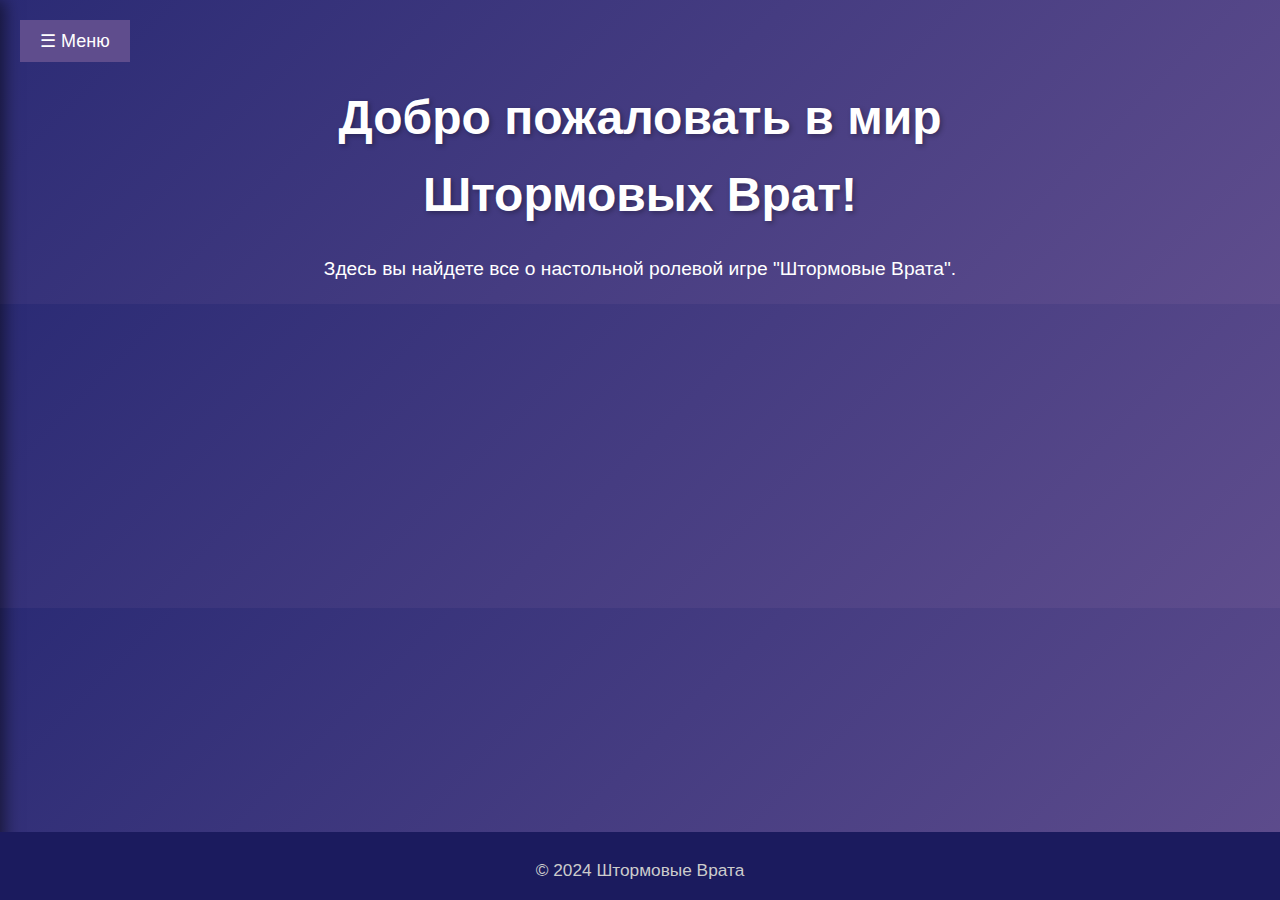
==== index.html @ 83622a42 "Update index.html" ====
<!DOCTYPE html>
<html lang="ru">
<head>
    <meta charset="UTF-8">
    <meta name="viewport" content="width=device-width, initial-scale=1.0">
    <meta http-equiv="X-UA-Compatible" content="ie=edge">
    <title>Штормовые Врата</title>
    <link rel="stylesheet" href="styles.css?v=20241210">
</head>
<body>
    <!-- Боковая панель -->
    <div id="side-menu">
        <div class="menu-header">
            <h2>Меню</h2>
        </div>
        <ul>
            <li><a href="#">Главная</a></li>
            <li><a href="#">О нас</a></li>
            <li><a href="#">Правила игры</a></li>
            <li><a href="#">Контакты</a></li>
        </ul>
    </div>

    <!-- Основной контент -->
    <div id="content">
        <button id="menu-toggle" onclick="toggleMenu()">☰ Меню</button>
        <div class="main-content">
            <h1>Добро пожаловать в мир Штормовых Врат!</h1>
            <p>Здесь вы найдете все о настольной ролевой игре "Штормовые Врата".</p>
        </div>
    </div>

    <!-- Футер -->
    <footer>
        <p>&copy; 2024 Штормовые Врата</p>
    </footer>

    <script>
        // Функция для открытия меню
        function toggleMenu() {
            const menu = document.getElementById("side-menu");
            menu.classList.toggle("open");
        }
    </script>
</body>
</html>
---- styles.css ----
/* Общие стили */
* {
    margin: 0;
    padding: 0;
    box-sizing: border-box;
}

body {
    font-family: 'Arial', sans-serif;
    background: linear-gradient(135deg, #2b2b75, #5f4d8d);
    color: white;
    line-height: 1.6;
    transition: background 0.3s ease;
    overflow-x: hidden;
}

/* Боковая панель */
#side-menu {
    width: 250px;
    position: fixed;
    top: 0;
    left: -250px;
    height: 100%;
    background: linear-gradient(to bottom, #0d0d30, #1b1b5e);
    overflow-x: hidden;
    transition: 0.3s;
    padding-top: 60px;
    box-shadow: 5px 0 15px rgba(0, 0, 0, 0.5);
}

#side-menu.open {
    left: 0;
}

#side-menu .menu-header {
    padding: 10px 20px;
    background: #1b1b5e;
    text-align: center;
    font-size: 1.5em;
    color: #ddd;
    letter-spacing: 2px;
    text-transform: uppercase;
}

#side-menu ul {
    list-style-type: none;
    margin-top: 20px;
}

#side-menu ul li {
    padding: 15px 25px;
    text-align: center;
    transition: background-color 0.3s ease;
}

#side-menu ul li a {
    color: white;
    text-decoration: none;
    display: block;
    font-size: 1.2em;
}

#side-menu ul li:hover {
    background-color: #4a3b7d;
}

/* Основной контент */
#content {
    padding: 20px;
    margin-left: 0;
    transition: margin-left 0.3s;
}

#menu-toggle {
    background-color: #5f4d8d;
    color: white;
    border: none;
    padding: 10px 20px;
    font-size: 18px;
    cursor: pointer;
    position: absolute;
    top: 20px;
    left: 20px;
    transition: transform 0.3s ease;
}

#menu-toggle:hover {
    background-color: #9e8bbb;
    transform: scale(1.1);
}

#menu-toggle:focus {
    outline: none;
}

/* Основной контент */
.main-content {
    max-width: 800px;
    margin: 0 auto;
    padding-top: 60px;
    text-align: center;
}

h1 {
    font-size: 3em;
    margin-bottom: 20px;
    text-shadow: 2px 2px 5px rgba(0, 0, 0, 0.3);
}

p {
    font-size: 1.2em;
    line-height: 1.6;
    margin-top: 10px;
}

/* Футер */
footer {
    text-align: center;
    padding: 15px;
    position: fixed;
    bottom: 0;
    width: 100%;
    background: #1b1b5e;
    color: #ccc;
    font-size: 0.9em;
}

/* Анимации */
@keyframes glow {
    0% {
        text-shadow: 0 0 5px #fff, 0 0 10px #fff, 0 0 15px #ff00ff, 0 0 20px #ff00ff;
    }
    50% {
        text-shadow: 0 0 10px #fff, 0 0 20px #ff00ff, 0 0 30px #ff00ff, 0 0 40px #ff00ff;
    }
    100% {
        text-shadow: 0 0 5px #fff, 0 0 10px #fff, 0 0 15px #ff00ff, 0 0 20px #ff00ff;
    }
}

h1 {
    animation: glow 1.5s ease-in-out infinite;
}
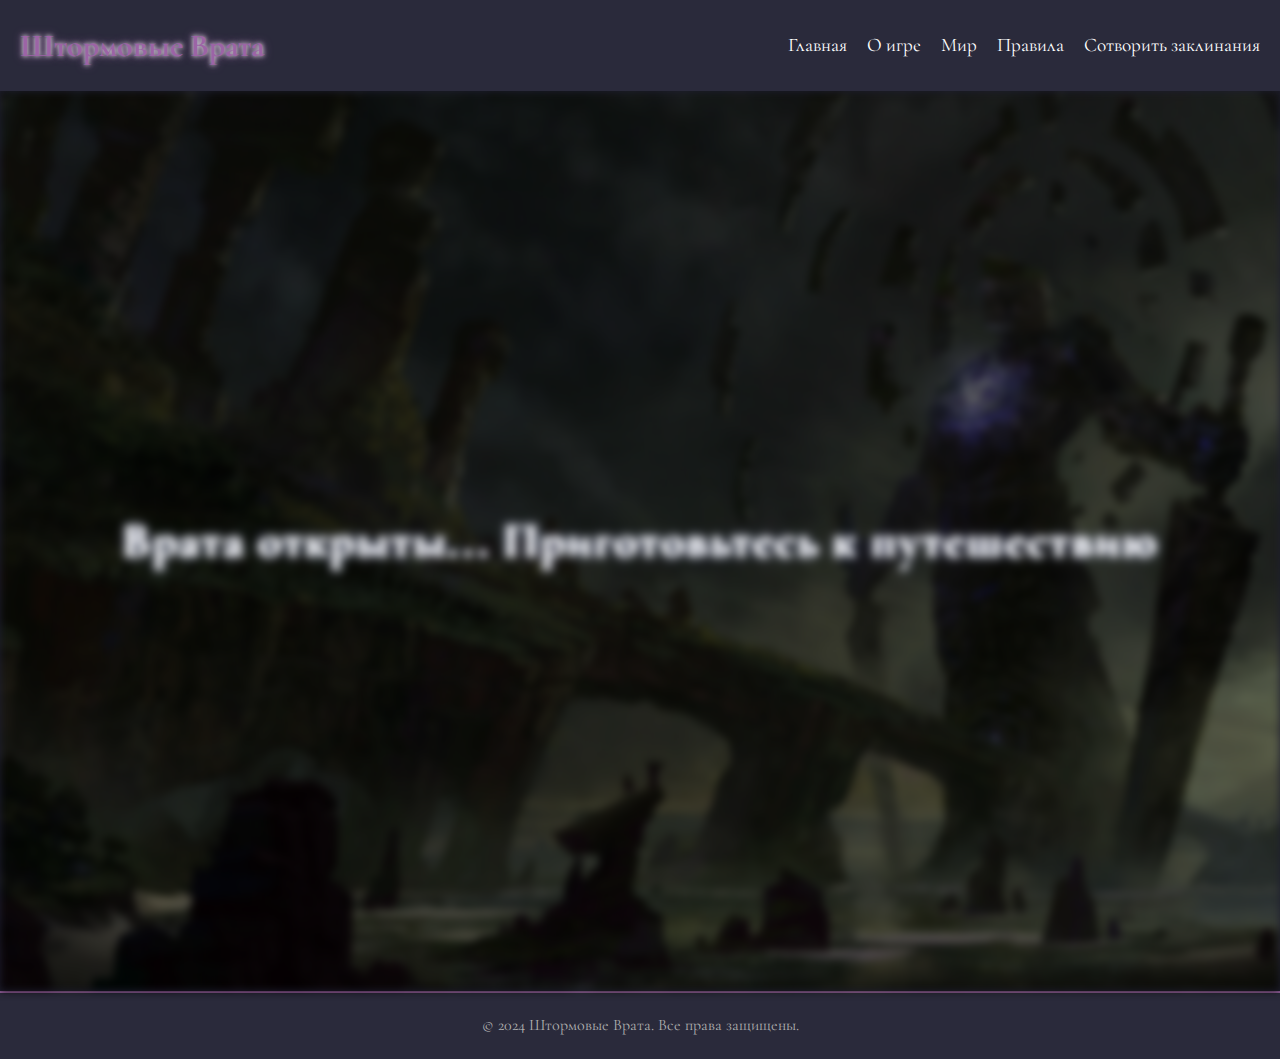
==== commit 04e75708: "Add files via upload" ====
--- a/index.html
+++ b/index.html
@@ -1,46 +1,37 @@
-<!DOCTYPE html>
-<html lang="ru">
-<head>
-    <meta charset="UTF-8">
-    <meta name="viewport" content="width=device-width, initial-scale=1.0">
-    <meta http-equiv="X-UA-Compatible" content="ie=edge">
-    <title>Штормовые Врата</title>
-    <link rel="stylesheet" href="styles.css?v=20241210">
-</head>
-<body>
-    <!-- Боковая панель -->
-    <div id="side-menu">
-        <div class="menu-header">
-            <h2>Меню</h2>
-        </div>
-        <ul>
-            <li><a href="#">Главная</a></li>
-            <li><a href="#">О нас</a></li>
-            <li><a href="#">Правила игры</a></li>
-            <li><a href="#">Контакты</a></li>
-        </ul>
-    </div>
-
-    <!-- Основной контент -->
-    <div id="content">
-        <button id="menu-toggle" onclick="toggleMenu()">☰ Меню</button>
-        <div class="main-content">
-            <h1>Добро пожаловать в мир Штормовых Врат!</h1>
-            <p>Здесь вы найдете все о настольной ролевой игре "Штормовые Врата".</p>
-        </div>
-    </div>
-
-    <!-- Футер -->
-    <footer>
-        <p>&copy; 2024 Штормовые Врата</p>
-    </footer>
-
-    <script>
-        // Функция для открытия меню
-        function toggleMenu() {
-            const menu = document.getElementById("side-menu");
-            menu.classList.toggle("open");
-        }
-    </script>
-</body>
-</html>
+<!DOCTYPE html>
+<html lang="ru">
+<head>
+    <meta charset="UTF-8">
+    <meta name="viewport" content="width=device-width, initial-scale=1.0">
+    <meta http-equiv="X-UA-Compatible" content="ie=edge">
+    <title>Штормовые Врата</title>
+    <link href="https://fonts.googleapis.com/css2?family=Cormorant+Garamond&display=swap" rel="stylesheet">
+    <link rel="stylesheet" href="styles.css">
+</head>
+<body>
+    <header>
+        <div class="logo">
+            <h1>Штормовые Врата</h1>
+        </div>
+        <nav>
+            <ul>
+                <li><a href="#">Главная</a></li>
+                <li><a href="#">О игре</a></li>
+                <li><a href="#">Мир</a></li>
+                <li><a href="#">Правила</a></li>
+                <li><a href="pages/spellcasting.html">Сотворить заклинания</a></li> <!-- Ссылка с учетом папки "pages" -->
+            </ul>
+        </nav>
+    </header>
+
+    <section class="hero">
+        <div class="overlay">
+            <h2>Врата открыты... Приготовьтесь к путешествию</h2>
+        </div>
+    </section>
+
+    <footer>
+        <p>&copy; 2024 Штормовые Врата. Все права защищены.</p>
+    </footer>
+</body>
+</html>
--- a/styles.css
+++ b/styles.css
@@ -1,143 +1,132 @@
-/* Общие стили */
-* {
-    margin: 0;
-    padding: 0;
-    box-sizing: border-box;
-}
-
-body {
-    font-family: 'Arial', sans-serif;
-    background: linear-gradient(135deg, #2b2b75, #5f4d8d);
-    color: white;
-    line-height: 1.6;
-    transition: background 0.3s ease;
-    overflow-x: hidden;
-}
-
-/* Боковая панель */
-#side-menu {
-    width: 250px;
-    position: fixed;
-    top: 0;
-    left: -250px;
-    height: 100%;
-    background: linear-gradient(to bottom, #0d0d30, #1b1b5e);
-    overflow-x: hidden;
-    transition: 0.3s;
-    padding-top: 60px;
-    box-shadow: 5px 0 15px rgba(0, 0, 0, 0.5);
-}
-
-#side-menu.open {
-    left: 0;
-}
-
-#side-menu .menu-header {
-    padding: 10px 20px;
-    background: #1b1b5e;
-    text-align: center;
-    font-size: 1.5em;
-    color: #ddd;
-    letter-spacing: 2px;
-    text-transform: uppercase;
-}
-
-#side-menu ul {
-    list-style-type: none;
-    margin-top: 20px;
-}
-
-#side-menu ul li {
-    padding: 15px 25px;
-    text-align: center;
-    transition: background-color 0.3s ease;
-}
-
-#side-menu ul li a {
-    color: white;
-    text-decoration: none;
-    display: block;
-    font-size: 1.2em;
-}
-
-#side-menu ul li:hover {
-    background-color: #4a3b7d;
-}
-
-/* Основной контент */
-#content {
-    padding: 20px;
-    margin-left: 0;
-    transition: margin-left 0.3s;
-}
-
-#menu-toggle {
-    background-color: #5f4d8d;
-    color: white;
-    border: none;
-    padding: 10px 20px;
-    font-size: 18px;
-    cursor: pointer;
-    position: absolute;
-    top: 20px;
-    left: 20px;
-    transition: transform 0.3s ease;
-}
-
-#menu-toggle:hover {
-    background-color: #9e8bbb;
-    transform: scale(1.1);
-}
-
-#menu-toggle:focus {
-    outline: none;
-}
-
-/* Основной контент */
-.main-content {
-    max-width: 800px;
-    margin: 0 auto;
-    padding-top: 60px;
-    text-align: center;
-}
-
-h1 {
-    font-size: 3em;
-    margin-bottom: 20px;
-    text-shadow: 2px 2px 5px rgba(0, 0, 0, 0.3);
-}
-
-p {
-    font-size: 1.2em;
-    line-height: 1.6;
-    margin-top: 10px;
-}
-
-/* Футер */
-footer {
-    text-align: center;
-    padding: 15px;
-    position: fixed;
-    bottom: 0;
-    width: 100%;
-    background: #1b1b5e;
-    color: #ccc;
-    font-size: 0.9em;
-}
-
-/* Анимации */
-@keyframes glow {
-    0% {
-        text-shadow: 0 0 5px #fff, 0 0 10px #fff, 0 0 15px #ff00ff, 0 0 20px #ff00ff;
-    }
-    50% {
-        text-shadow: 0 0 10px #fff, 0 0 20px #ff00ff, 0 0 30px #ff00ff, 0 0 40px #ff00ff;
-    }
-    100% {
-        text-shadow: 0 0 5px #fff, 0 0 10px #fff, 0 0 15px #ff00ff, 0 0 20px #ff00ff;
-    }
-}
-
-h1 {
-    animation: glow 1.5s ease-in-out infinite;
-}
+/* Общие стили */
+* {
+    margin: 0;
+    padding: 0;
+    box-sizing: border-box;
+}
+
+body {
+    font-family: 'Cormorant Garamond', serif;
+    background-color: #1e1e2f;
+    color: #e0e0e0;
+    line-height: 1.6;
+}
+
+a {
+    text-decoration: none;
+    color: #d1b1e0;
+}
+
+a:hover {
+    color: #a8b5f3;
+}
+
+/* Заголовок и меню */
+header {
+    background-color: #2a2a3b;
+    display: flex;
+    justify-content: space-between;
+    padding: 20px;
+    align-items: center;
+    position: relative;
+    z-index: 10;
+}
+
+header .logo h1 {
+    font-size: 2rem;
+    color: #9c64a6;
+    text-shadow: 0 0 5px #ffffff, 0 0 10px #9c64a6;
+}
+
+nav ul {
+    list-style: none;
+    display: flex;
+    gap: 20px;
+}
+
+nav ul li {
+    position: relative;
+}
+
+nav ul li::after {
+    content: "";
+    position: absolute;
+    bottom: -5px;
+    left: 0;
+    width: 100%;
+    height: 2px;
+    background-color: #9c64a6;
+    transform: scaleX(0);
+    transition: transform 0.3s ease-in-out;
+}
+
+nav ul li:hover::after {
+    transform: scaleX(1);
+}
+
+nav a {
+    color: #fff;
+    font-size: 1.2rem;
+    transition: color 0.3s ease;
+}
+
+nav a:hover {
+    color: #9c64a6;
+}
+
+/* Главная секция с фоном-картинкой bg.png и эффектом свечения */
+.hero {
+    height: 100vh;
+    background-image: url('bg.png'); /* Ссылка на файл bg.png */
+    background-size: cover; /* Картинка занимает весь экран */
+    background-position: center center; /* Центрирование картинки */
+    position: relative;
+    filter: blur(4px); /* Размытие фона */
+    animation: gradientPulse 20s ease-in-out infinite; /* Медленное дыхание света */
+}
+
+/* Полупрозрачная наложенная область */
+.hero .overlay {
+    position: absolute;
+    top: 0;
+    left: 0;
+    right: 0;
+    bottom: 0;
+    background: rgba(0, 0, 0, 0.6); /* Прозрачность для темного наложения */
+    display: flex;
+    justify-content: center;
+    align-items: center;
+    color: #fff;
+    text-shadow: 0 0 5px #ffffff, 0 0 10px #a8b5f3;
+}
+
+.hero h2 {
+    font-size: 3rem;
+    text-align: center;
+    margin: 0;
+    font-weight: 700;
+    letter-spacing: 2px;
+}
+
+/* Эффект свечения фона с более медленным движением */
+@keyframes gradientPulse {
+    0% {
+        filter: brightness(1.1); /* Немного увеличенная яркость */
+    }
+    50% {
+        filter: brightness(0.7); /* Яркость уменьшается */
+    }
+    100% {
+        filter: brightness(1.1); /* Яркость возвращается к увеличенному уровню */
+    }
+}
+
+/* Подвал */
+footer {
+    background-color: #2a2a3b;
+    padding: 20px;
+    text-align: center;
+    color: #b0b0b0;
+    font-size: 1rem;
+    border-top: 2px solid #9c64a6;
+}
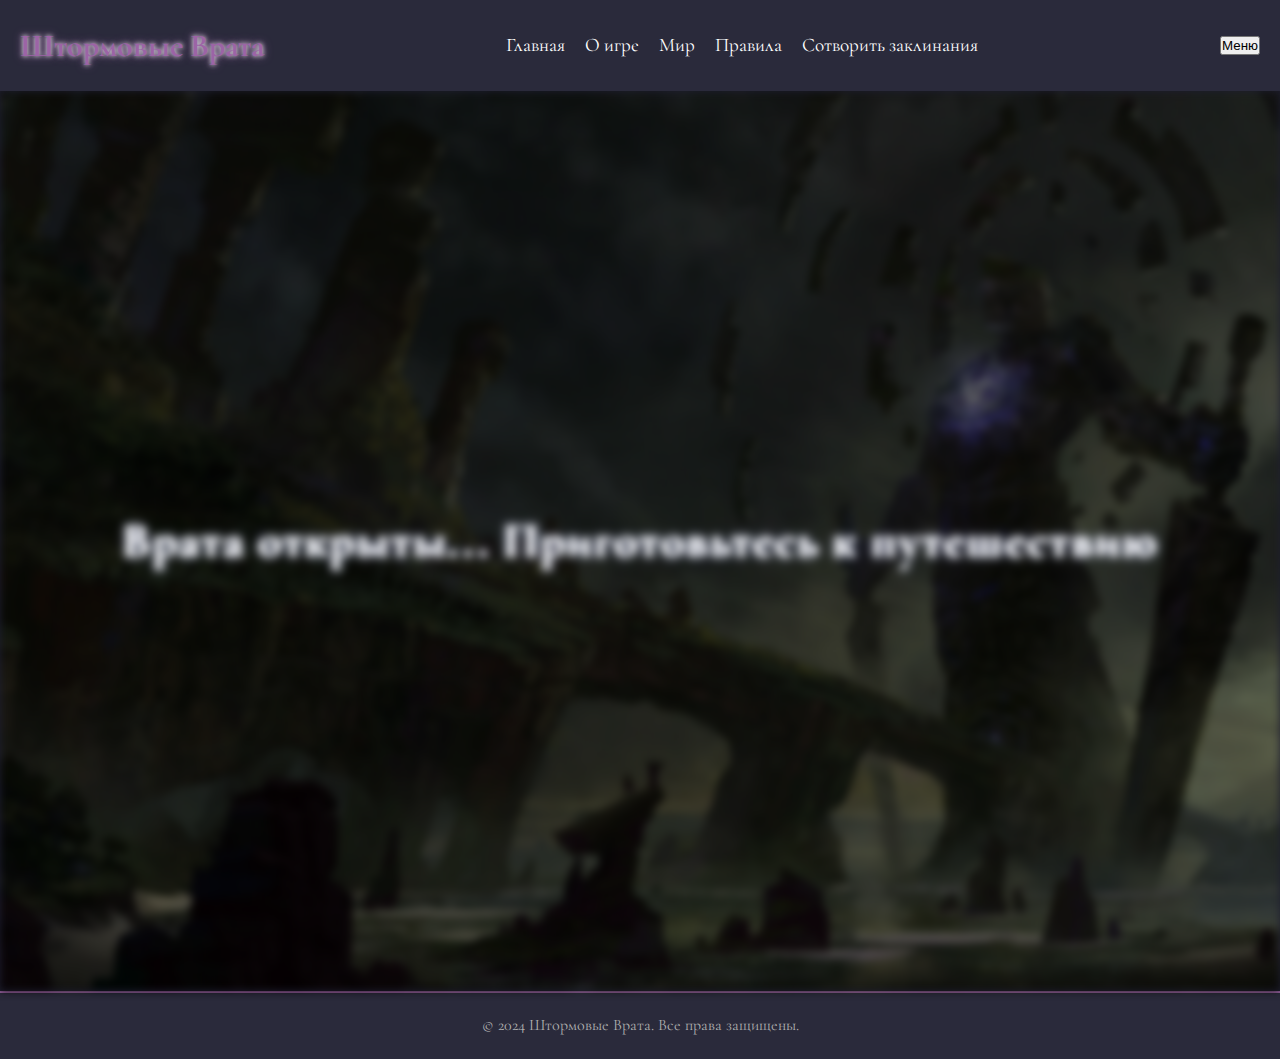
==== commit 99ac0086: "Add files via upload" ====
--- a/index.html
+++ b/index.html
@@ -6,7 +6,16 @@
     <meta http-equiv="X-UA-Compatible" content="ie=edge">
     <title>Штормовые Врата</title>
     <link href="https://fonts.googleapis.com/css2?family=Cormorant+Garamond&display=swap" rel="stylesheet">
-    <link rel="stylesheet" href="styles.css">
+    <script>
+        // Определяем устройство и подключаем соответствующий CSS
+        (function() {
+            const isMobile = window.matchMedia("(max-width: 768px)").matches;
+            const link = document.createElement('link');
+            link.rel = 'stylesheet';
+            link.href = isMobile ? 'mobile-styles.css' : 'styles.css';
+            document.head.appendChild(link);
+        })();
+    </script>
 </head>
 <body>
     <header>
@@ -19,7 +28,7 @@
                 <li><a href="#">О игре</a></li>
                 <li><a href="#">Мир</a></li>
                 <li><a href="#">Правила</a></li>
-                <li><a href="pages/spellcasting.html">Сотворить заклинания</a></li> <!-- Ссылка с учетом папки "pages" -->
+                <li><a href="pages/spellcasting.html">Сотворить заклинания</a></li>
             </ul>
         </nav>
     </header>
@@ -33,5 +42,7 @@
     <footer>
         <p>&copy; 2024 Штормовые Врата. Все права защищены.</p>
     </footer>
+
+    <script src="mbldsgn.js"></script>
 </body>
 </html>
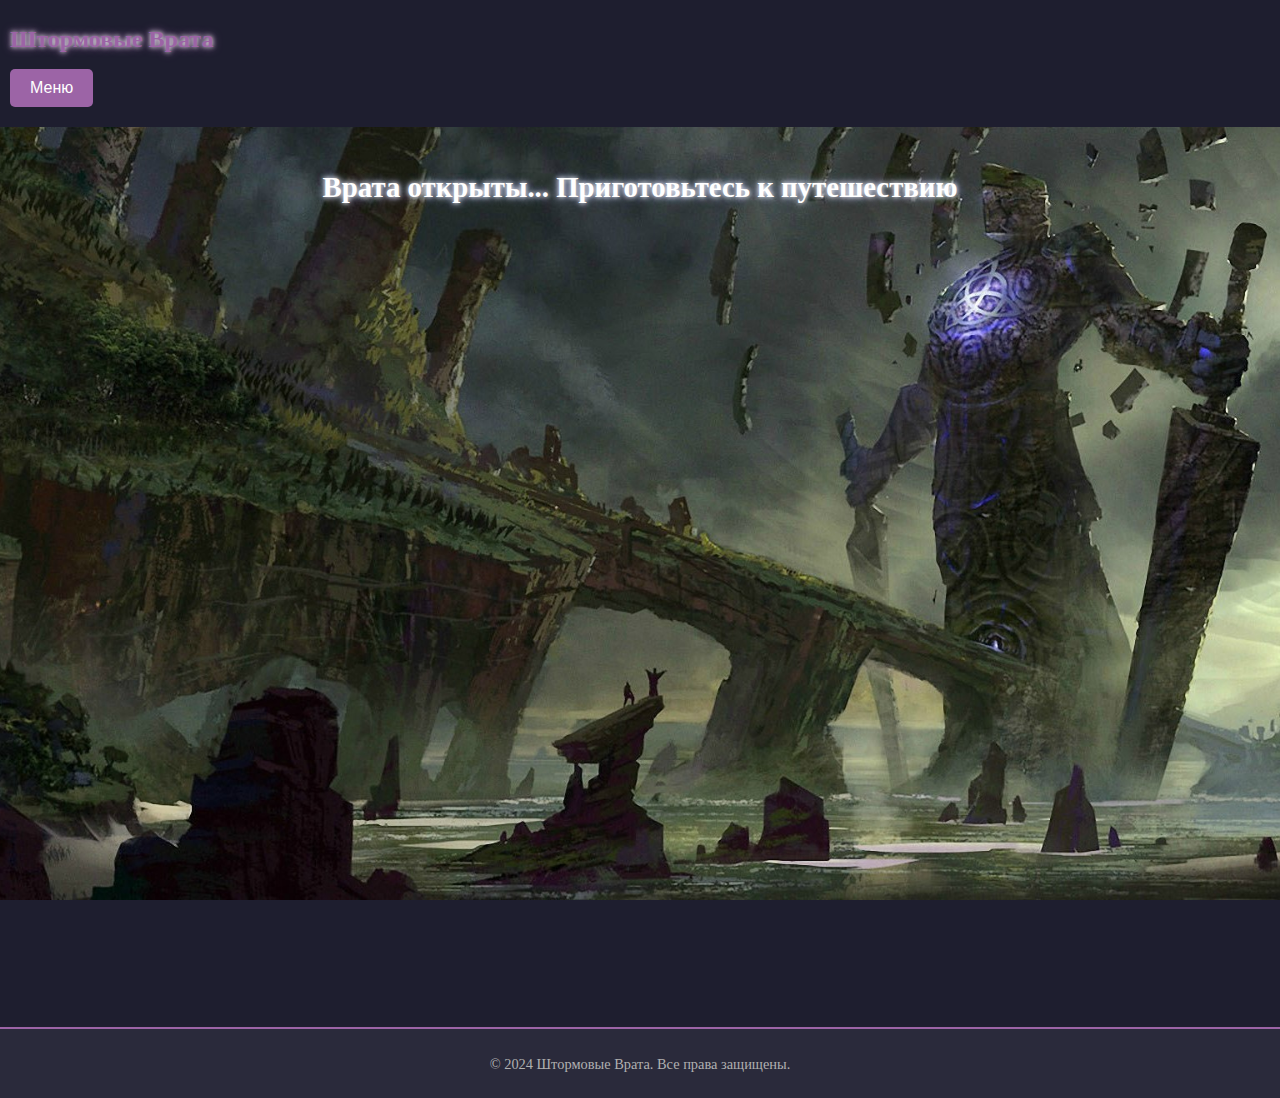
==== commit 18698e40: "Add files via upload" ====
--- a/index.html
+++ b/index.html
@@ -16,6 +16,7 @@
             document.head.appendChild(link);
         })();
     </script>
+<script src="parallax.js" defer></script>
 </head>
 <body>
     <header>
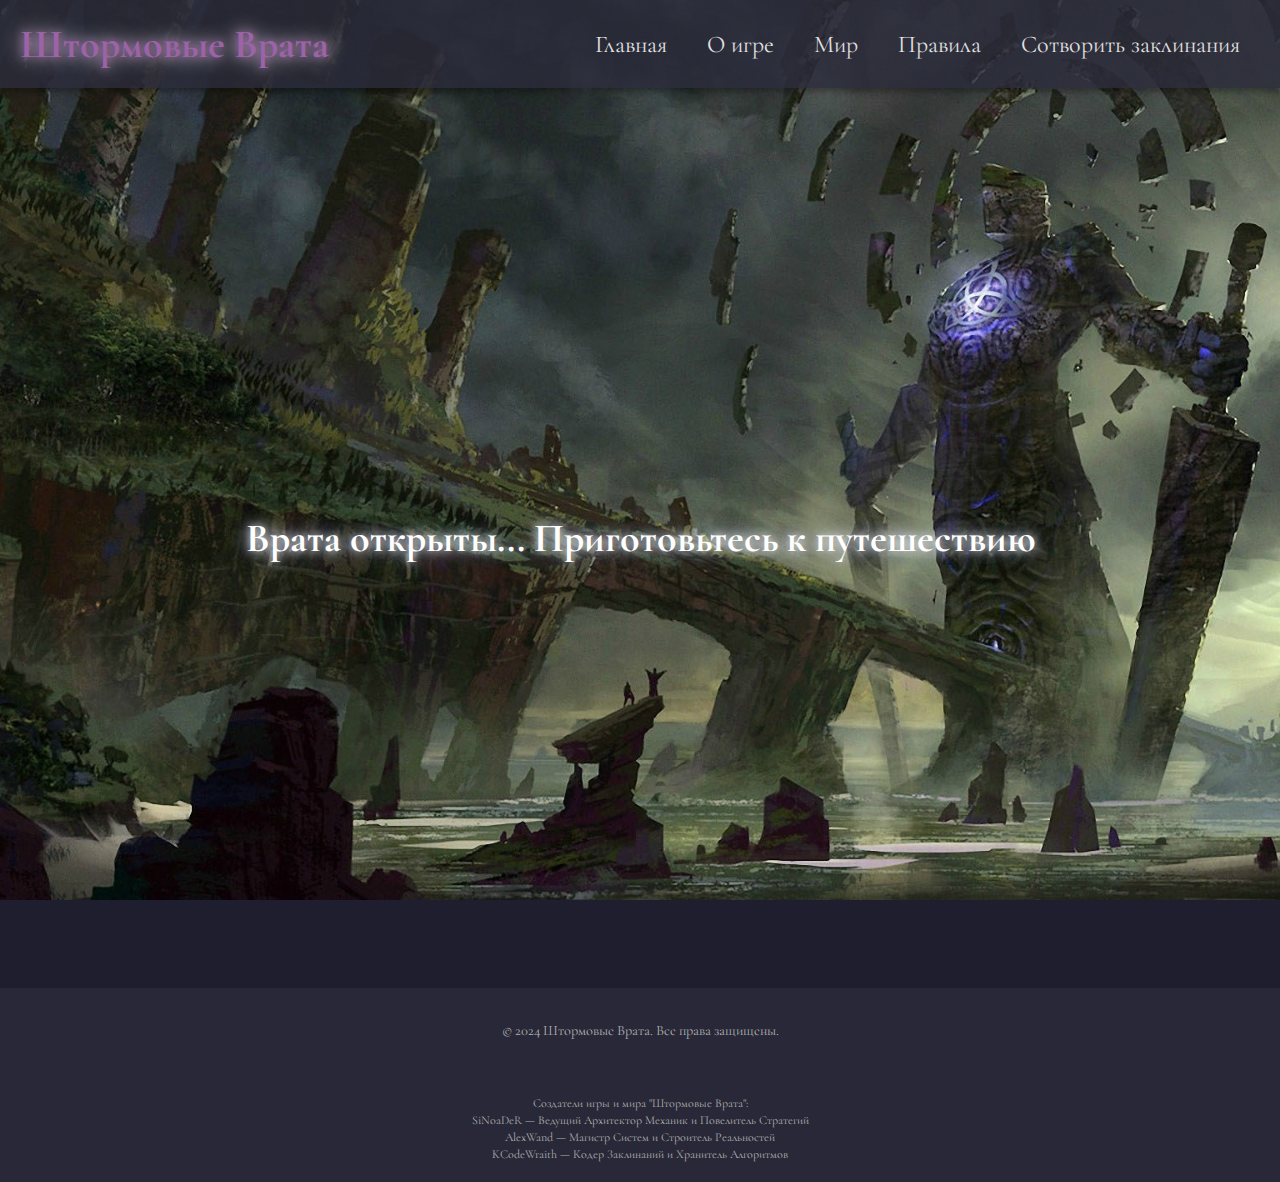
==== commit d7dea394: "Add files via upload" ====
--- a/index.html
+++ b/index.html
@@ -16,7 +16,6 @@
             document.head.appendChild(link);
         })();
     </script>
-<script src="parallax.js" defer></script>
 </head>
 <body>
     <header>
@@ -44,6 +43,14 @@
         <p>&copy; 2024 Штормовые Врата. Все права защищены.</p>
     </footer>
 
+    <footer class="credits">
+        <small>Создатели игры и мира "Штормовые Врата":<br>
+            SiNoaDeR — Ведущий Архитектор Механик и Повелитель Стратегий<br>
+            AlexWand — Магистр Систем и Строитель Реальностей<br>
+            KCodeWraith — Кодер Заклинаний и Хранитель Алгоритмов
+        </small>
+    </footer>
+
     <script src="mbldsgn.js"></script>
 </body>
 </html>
